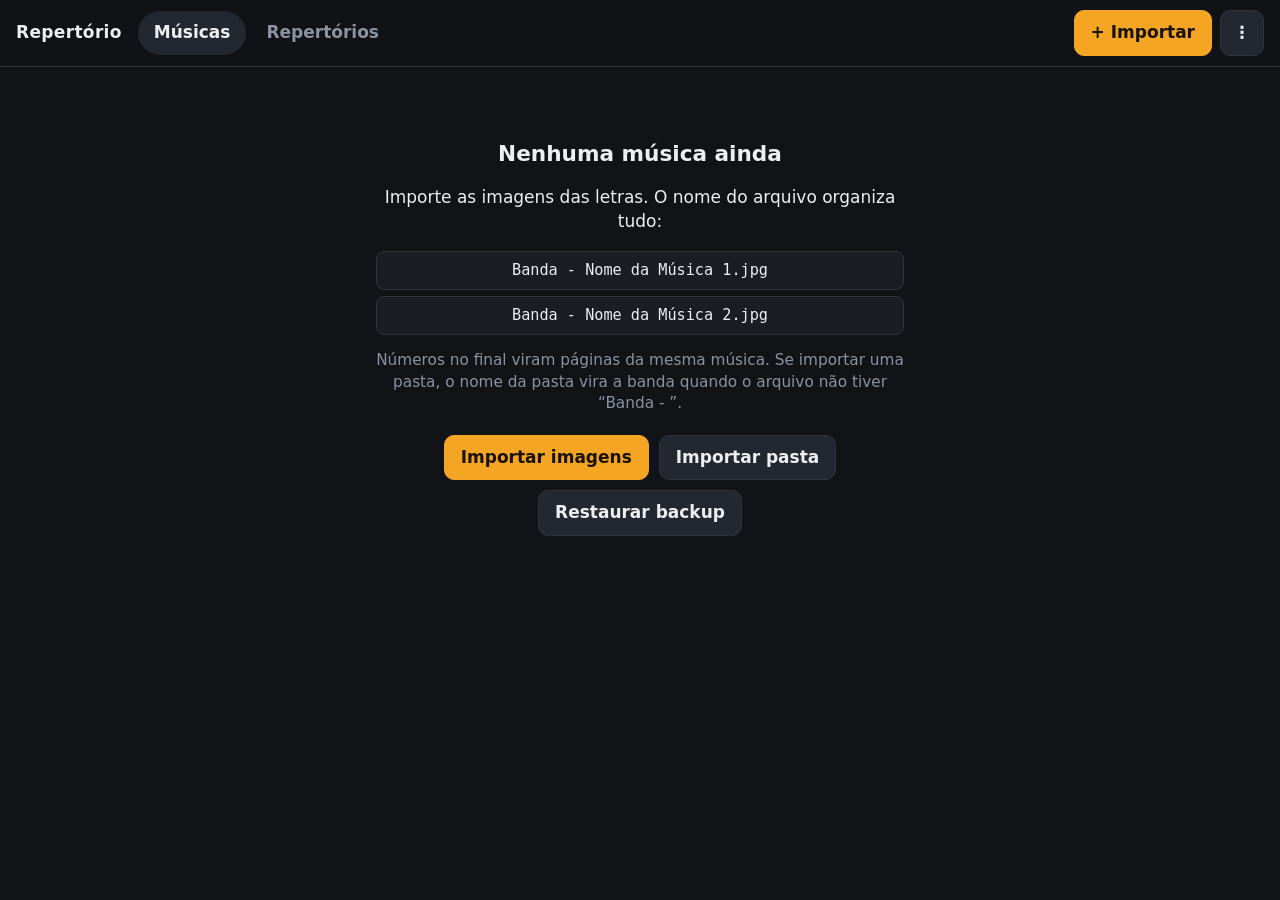
==== index.html @ 8bfd3cde "Repertorio: PWA offline para letras e repertorios de show Biblioteca por banda a partir do nome do a" ====
<!doctype html>
<html lang="pt-BR">
<head>
  <meta charset="utf-8">
  <meta name="viewport" content="width=device-width, initial-scale=1, viewport-fit=cover">
  <meta name="theme-color" content="#111317">
  <title>Repertório</title>
  <link rel="manifest" href="manifest.webmanifest">
  <link rel="icon" href="icons/icon.svg" type="image/svg+xml">
  <link rel="apple-touch-icon" href="icons/icon-192.png">
  <link rel="stylesheet" href="css/app.css">
</head>
<body>
  <header class="topbar">
    <div class="brand">Repertório</div>
    <nav class="tabs">
      <a href="#/musicas" data-tab="musicas">Músicas</a>
      <a href="#/repertorios" data-tab="repertorios">Repertórios</a>
    </nav>
    <div class="actions">
      <button class="btn primary" data-action="import">+ Importar</button>
      <button class="btn icon" data-action="menu" aria-label="Mais opções">⋮</button>
    </div>
  </header>

  <main id="view"></main>

  <section id="show" hidden>
    <div class="show-stage" data-show="toggle">
      <img id="showImg" alt="">
    </div>
    <div class="show-zone prev" data-show="prev"></div>
    <div class="show-zone mid" data-show="toggle"></div>
    <div class="show-zone next" data-show="next"></div>
    <div class="show-bar top">
      <button class="btn ghost" data-show="exit">✕ Sair</button>
      <button class="show-title" data-show="jump"></button>
      <button class="btn ghost" data-show="fit">⇔</button>
    </div>
    <div class="show-bar bottom">
      <span id="showPos"></span>
      <span id="showNext"></span>
    </div>
    <div id="jumpList" class="jump" hidden></div>
  </section>

  <dialog id="dlg"></dialog>
  <div id="toast" role="status"></div>

  <input type="file" id="fileInput" accept="image/*" multiple hidden>
  <input type="file" id="folderInput" accept="image/*" webkitdirectory multiple hidden>
  <input type="file" id="backupInput" accept="application/json,.json" hidden>

  <script type="module" src="js/app.js"></script>
</body>
</html>
---- css/app.css ----
:root {
  --bg: #111317;
  --panel: #1a1d23;
  --panel-2: #23272f;
  --line: #2e333c;
  --text: #eceef2;
  --muted: #8b93a1;
  --accent: #f5a524;
  --accent-ink: #1a1200;
  --danger: #e5484d;
  --radius: 12px;
  color-scheme: dark;
}

* { box-sizing: border-box; }
html, body { margin: 0; background: var(--bg); color: var(--text); }
body {
  font: 17px/1.4 system-ui, -apple-system, "Segoe UI", Roboto, sans-serif;
  -webkit-tap-highlight-color: transparent;
  padding-bottom: env(safe-area-inset-bottom);
}
body.showing { overflow: hidden; }
a { color: inherit; text-decoration: none; }
h2 { font-size: 1.35rem; margin: 0; }
h3 { font-size: .85rem; text-transform: uppercase; letter-spacing: .08em; color: var(--accent); margin: 0 0 6px; }
.muted { color: var(--muted); font-size: .9em; }
.grow { flex: 1; }
.pad { padding: 16px; }
.row { display: flex; gap: 10px; align-items: center; margin: 0 16px 12px; }
.row.wrap { flex-wrap: wrap; }

/* ---------- topo ---------- */
.topbar {
  position: sticky; top: 0; z-index: 5;
  display: flex; align-items: center; gap: 16px;
  padding: 10px 16px; padding-top: max(10px, env(safe-area-inset-top));
  background: rgba(17, 19, 23, .94); backdrop-filter: blur(8px);
  border-bottom: 1px solid var(--line);
}
.brand { font-weight: 700; letter-spacing: .02em; }
.tabs { display: flex; gap: 4px; flex: 1; }
.tabs a { padding: 10px 16px; border-radius: 999px; color: var(--muted); font-weight: 600; }
.tabs a.on { background: var(--panel-2); color: var(--text); }
.actions { display: flex; gap: 8px; }

/* ---------- botões ---------- */
.btn {
  font: inherit; font-weight: 600; color: var(--text);
  background: var(--panel-2); border: 1px solid var(--line);
  border-radius: 10px; padding: 10px 16px; min-height: 44px;
  cursor: pointer; display: inline-flex; align-items: center; justify-content: center; gap: 6px;
}
.btn:active { transform: scale(.97); }
.btn:disabled { opacity: .35; pointer-events: none; }
.btn.primary { background: var(--accent); color: var(--accent-ink); border-color: var(--accent); }
.btn.danger { color: var(--danger); }
.btn.ghost { background: transparent; border-color: transparent; }
.btn.small { padding: 6px 12px; min-height: 40px; font-size: .9rem; }
.btn.icon { min-width: 44px; padding-inline: 0; }
.btn.big { padding: 12px 24px; font-size: 1.05rem; }

/* ---------- biblioteca ---------- */
.toolbar { display: flex; align-items: center; gap: 12px; padding: 16px; }
.toolbar input[type=search] { flex: 1; }
input, select {
  font: inherit; color: var(--text); background: var(--panel);
  border: 1px solid var(--line); border-radius: 10px; padding: 12px 14px; width: 100%;
}
input:focus { outline: 2px solid var(--accent); outline-offset: -1px; }

.chips { display: flex; gap: 8px; overflow-x: auto; padding: 0 16px 12px; scrollbar-width: none; }
.chip {
  font: inherit; font-size: .9rem; white-space: nowrap; color: var(--muted);
  background: var(--panel); border: 1px solid var(--line); border-radius: 999px; padding: 8px 14px; cursor: pointer;
}
.chip.on { background: var(--text); color: var(--bg); border-color: var(--text); }

#list { padding: 0 16px 40px; columns: 2 420px; column-gap: 20px; }
.group { break-inside: avoid; margin-bottom: 20px; }
.song, .setlist li {
  display: flex; align-items: center; gap: 8px;
  background: var(--panel); border: 1px solid var(--line); border-radius: var(--radius);
  padding: 6px 8px 6px 14px; margin-bottom: 6px;
}
.song-main { flex: 1; min-width: 0; display: flex; flex-direction: column; padding: 8px 0; }
.song .song-main { flex-direction: row; align-items: center; gap: 8px; }
.song-title { font-weight: 600; overflow: hidden; text-overflow: ellipsis; white-space: nowrap; }
.badge { font-size: .75rem; color: var(--muted); border: 1px solid var(--line); border-radius: 6px; padding: 1px 6px; white-space: nowrap; }

.empty { max-width: 560px; margin: 8vh auto; padding: 0 16px; text-align: center; }
.empty code { display: block; background: var(--panel); border: 1px solid var(--line); border-radius: 8px; padding: 8px; margin: 6px 0; font-size: .95rem; }
.empty .row { justify-content: center; flex-wrap: wrap; margin-top: 20px; }

/* ---------- repertórios ---------- */
.cards { display: grid; grid-template-columns: repeat(auto-fill, minmax(240px, 1fr)); gap: 12px; padding: 0 16px 40px; }
.card {
  display: flex; flex-direction: column; gap: 4px; padding: 20px;
  background: var(--panel); border: 1px solid var(--line); border-radius: var(--radius);
}
.card strong { font-size: 1.1rem; }
.setlist { list-style: none; padding: 0 16px 40px; margin: 0; max-width: 900px; }
.pos { width: 2em; text-align: right; color: var(--accent); font-weight: 700; font-variant-numeric: tabular-nums; }

/* ---------- diálogos ---------- */
dialog {
  width: min(560px, calc(100vw - 32px)); max-height: 86vh;
  background: var(--panel); color: var(--text);
  border: 1px solid var(--line); border-radius: 16px; padding: 20px;
}
dialog::backdrop { background: rgba(0, 0, 0, .6); }
dialog form { display: flex; flex-direction: column; gap: 12px; }
dialog label { display: flex; flex-direction: column; gap: 6px; color: var(--muted); font-size: .9rem; }
dialog p { margin: 0; }
.dlg-actions { display: flex; gap: 8px; align-items: center; justify-content: flex-end; margin-top: 4px; }
.pick { display: flex; flex-direction: column; gap: 6px; max-height: 50vh; overflow-y: auto; }
.pick.tall { height: 50vh; }
.pick-item {
  font: inherit; color: var(--text); text-align: left; cursor: pointer;
  display: flex; justify-content: space-between; align-items: center; gap: 12px;
  background: var(--panel-2); border: 1px solid var(--line); border-radius: 10px; padding: 12px 14px;
}
.pick-item.sel { border-color: var(--accent); background: #2b2416; }
.pick-item.new { color: var(--accent); font-weight: 600; }
.pick-item.danger { color: var(--danger); }
.ord {
  display: inline-grid; place-items: center; min-width: 1.6em; height: 1.6em; margin-right: 8px;
  background: var(--accent); color: var(--accent-ink); border-radius: 999px; font-size: .8rem;
}

/* ---------- toast ---------- */
#toast {
  position: fixed; left: 50%; bottom: 24px; transform: translate(-50%, 20px); z-index: 50;
  background: var(--text); color: var(--bg); font-weight: 600; padding: 12px 18px; border-radius: 10px;
  opacity: 0; pointer-events: none; transition: .2s; max-width: calc(100vw - 32px);
}
#toast.on { opacity: 1; transform: translate(-50%, 0); }

/* ---------- modo show ---------- */
#show { position: fixed; inset: 0; z-index: 20; background: #000; user-select: none; touch-action: pan-y pinch-zoom; }
#show[hidden] { display: none; }
.show-stage { position: absolute; inset: 0; overflow: auto; display: grid; place-items: center; }
.show-stage img { display: block; max-width: 100vw; max-height: 100vh; object-fit: contain; background: #fff; }
#show.fit-width .show-stage { place-items: start center; }
#show.fit-width .show-stage img { width: 100vw; max-height: none; }

.show-zone { position: absolute; top: 0; bottom: 0; }
.show-zone.prev { left: 0; width: 30%; }
.show-zone.mid { left: 30%; width: 40%; }
.show-zone.next { right: 0; width: 30%; }
/* Em "largura", a zona do meio fica livre para rolar a página com o dedo. */
#show.fit-width .show-zone.mid { pointer-events: none; }

.show-bar {
  position: absolute; left: 0; right: 0; display: flex; align-items: center; gap: 12px; padding: 10px 16px;
  background: rgba(0, 0, 0, .78); color: #fff; opacity: 0; pointer-events: none; transition: opacity .25s;
}
.show-bar.top { top: 0; padding-top: max(10px, env(safe-area-inset-top)); }
.show-bar.bottom { bottom: 0; justify-content: space-between; font-weight: 600; padding-bottom: max(12px, env(safe-area-inset-bottom)); }
#show.bars .show-bar { opacity: 1; pointer-events: auto; }
.show-title { flex: 1; font: inherit; font-weight: 700; font-size: 1.1rem; color: #fff; background: none; border: 0; text-align: center; cursor: pointer; }
.show-title::after { content: " ▾"; color: var(--accent); }
#showNext { color: var(--accent); }
.show-bar .btn.ghost { color: #fff; }

/* Indicador discreto de "última página da música", mesmo com as barras escondidas. */
#show.last-page::after {
  content: ""; position: absolute; right: 0; top: 0; bottom: 0; width: 4px; background: var(--accent); opacity: .7; pointer-events: none;
}

.jump {
  position: absolute; top: 64px; left: 50%; transform: translateX(-50%); z-index: 3;
  width: min(520px, calc(100vw - 32px)); max-height: calc(100vh - 140px); overflow-y: auto;
  background: var(--panel); border: 1px solid var(--line); border-radius: 16px; padding: 14px;
  display: flex; flex-direction: column; gap: 6px;
}
.jump[hidden] { display: none; }

@media (max-width: 640px) {
  .brand { display: none; }
  .topbar { gap: 8px; }
  .tabs a { padding: 10px 12px; }
  .song .btn.small:not(.icon) { font-size: 0; padding: 0; min-width: 44px; }
  .song .btn.small:not(.icon)::before { content: "+"; font-size: 1.2rem; }
}
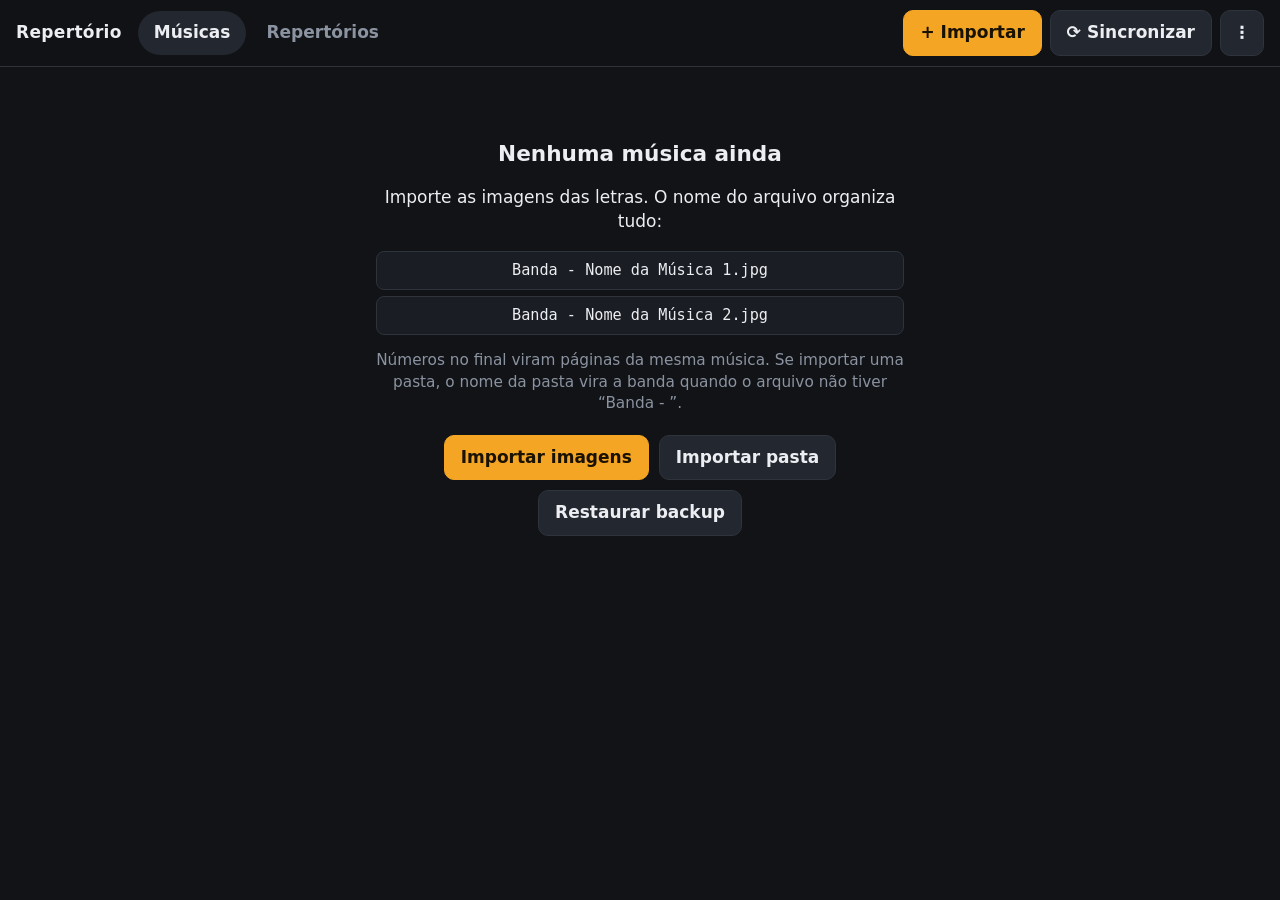
==== commit a9299b17: "Sincronizacao pelo Google Drive (appDataFolder): repertorios, musicas, imagens e exclusoes Co-Author" ====
--- a/index.html
+++ b/index.html
@@ -19,6 +19,7 @@
     </nav>
     <div class="actions">
       <button class="btn primary" data-action="import">+ Importar</button>
+      <button class="btn" data-action="sync">⟳ Sincronizar</button>
       <button class="btn icon" data-action="menu" aria-label="Mais opções">⋮</button>
     </div>
   </header>
--- a/css/app.css
+++ b/css/app.css
@@ -101,6 +101,32 @@
 .setlist { list-style: none; padding: 0 16px 40px; margin: 0; max-width: 900px; }
 .pos { width: 2em; text-align: right; color: var(--accent); font-weight: 700; font-variant-numeric: tabular-nums; }
 
+/* ---------- montar pela lista ---------- */
+.paste { padding: 0 16px 24px; max-width: 900px; display: flex; flex-direction: column; gap: 14px; }
+.paste p { margin: 0; }
+.paste label { display: flex; flex-direction: column; gap: 6px; }
+textarea {
+  font: inherit; color: var(--text); background: var(--panel); width: 100%; resize: vertical;
+  border: 1px solid var(--line); border-radius: 10px; padding: 12px 14px; min-height: 260px;
+}
+textarea:focus { outline: 2px solid var(--accent); outline-offset: -1px; }
+.row.flush { margin: 0; }
+.summary { display: flex; flex-wrap: wrap; gap: 16px; font-weight: 600; }
+.match { list-style: none; margin: 0; padding: 0; display: flex; flex-direction: column; gap: 6px; counter-reset: m; }
+.match li {
+  display: flex; align-items: center; gap: 12px; padding: 10px 12px;
+  background: var(--panel); border: 1px solid var(--line); border-radius: var(--radius);
+}
+.match li::before { counter-increment: m; content: counter(m); width: 1.6em; text-align: right; color: var(--muted); font-weight: 700; }
+.match li.m-guess, .match li.m-choose { border-color: #6b5520; }
+.match li.m-none { border-color: #5c2a2c; }
+.match li.m-none::before { content: "–"; }
+.m-body { flex: 1; min-width: 0; display: flex; flex-direction: column; gap: 6px; }
+.m-line { font-size: .85rem; color: var(--muted); overflow: hidden; text-overflow: ellipsis; white-space: nowrap; }
+.m-hint { color: var(--accent); }
+.m-none .m-hint { color: var(--danger); }
+.sticky-bottom { position: sticky; bottom: 0; background: var(--bg); padding: 12px 0; border-top: 1px solid var(--line); }
+
 /* ---------- diálogos ---------- */
 dialog {
   width: min(560px, calc(100vw - 32px)); max-height: 86vh;
